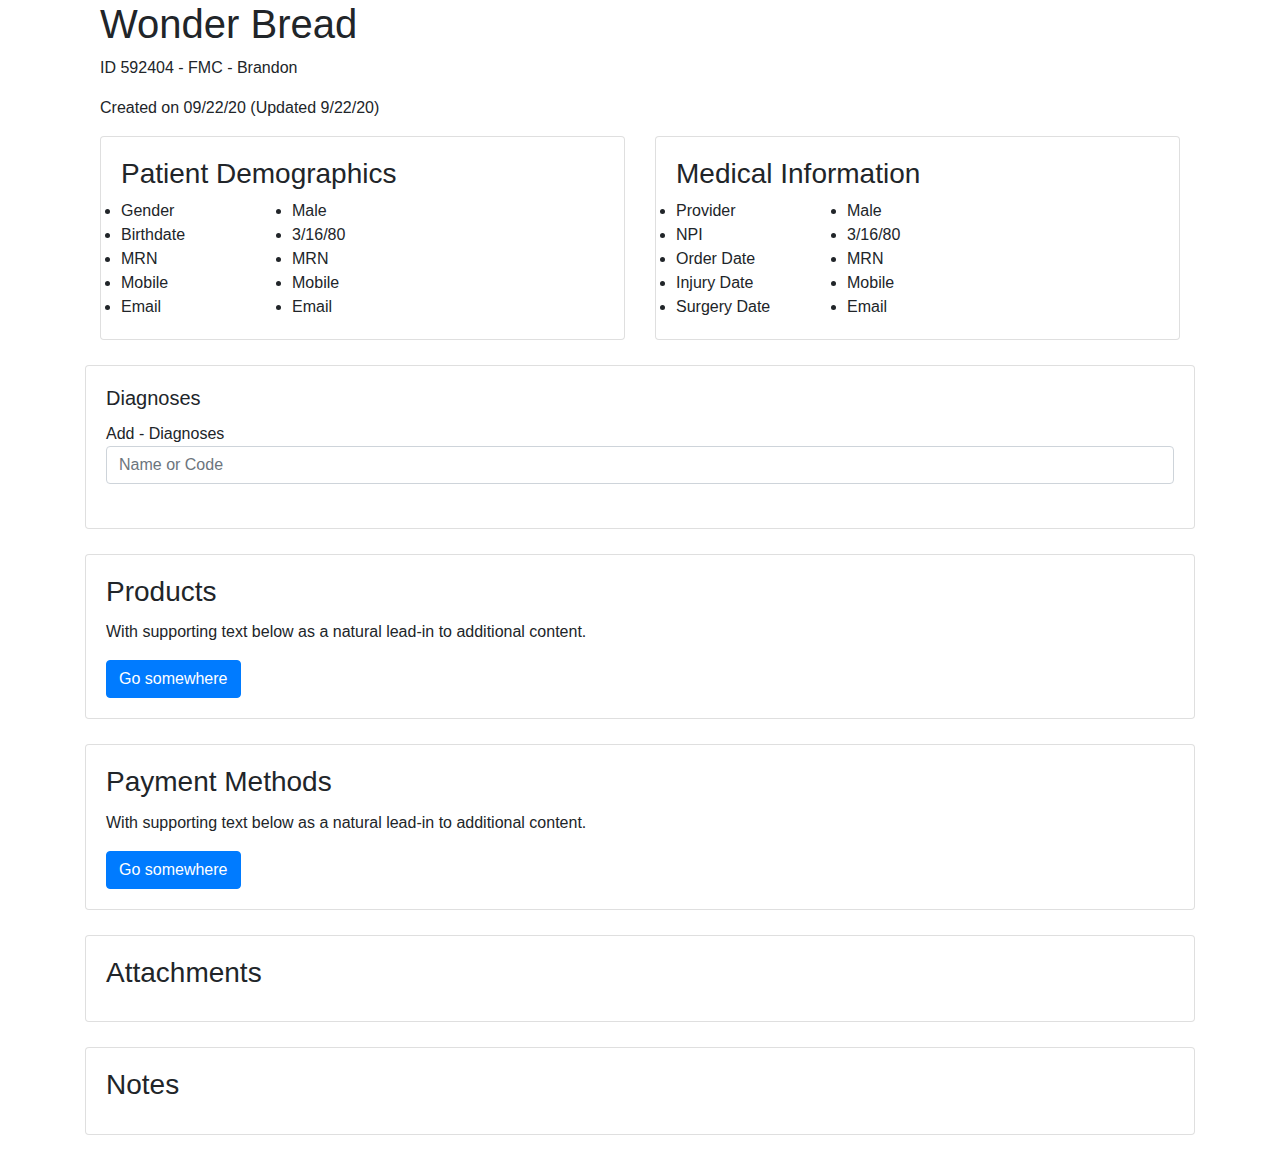
==== index.html @ d7e4fe91 "Created basic PA page with boostrap no styling yet" ====
<!DOCTYPE html>
<html lang="en">

<head>
    <meta charset="UTF-8">
    <meta name="viewport" content="width=device-width, initial-scale=1.0">


    <!-- Bootstrap CSS -->
    <link rel="stylesheet" href="https://stackpath.bootstrapcdn.com/bootstrap/4.3.1/css/bootstrap.min.css"
        integrity="sha384-ggOyR0iXCbMQv3Xipma34MD+dH/1fQ784/j6cY/iJTQUOhcWr7x9JvoRxT2MZw1T" crossorigin="anonymous">

    <title>Patient Agreement for Wonder Bread - MotionMD Admin</title>
    <link rel="stylesheet" media="screen" href="style.css" />
</head>

<body>


    <!--demographics -->

    <div class="container">
        <div class="container">

            <div class="row">
                <div class="col-sm-6">
                    <h1>Wonder Bread</h1>
                    <p>ID 592404 - FMC - Brandon</p>
                    <p>Created on 09/22/20 (Updated 9/22/20)</p>
                </div>

            </div>
        </div>
        <div class="container" style="margin-bottom: 25px">
            <div class="row">

                <div class="col-sm-6">
                    <div class="card">
                        <div class="card-body">
                            <h3>Patient Demographics</h3>
                            <div class="row">
                                <div class="col-sm-4">
                                    <li>Gender</li>
                                    <li>Birthdate</li>
                                    <li>MRN</li>
                                    <li>Mobile</li>
                                    <li>Email</li>
                                </div>
                                <div class="col-sm-8">
                                    <li>Male</li>
                                    <li>3/16/80</li>
                                    <li>MRN</li>
                                    <li>Mobile</li>
                                    <li>Email</li>
                                </div>
                            </div>
                        </div>
                    </div>
                </div>

                <div class="col-sm-6">
                    <div class="card">
                        <div class="card-body">
                            <h3>Medical Information</h3>
                            <div class="row">
                                <div class="col-sm-4">

                                    <li>Provider</li>
                                    <li>NPI</li>
                                    <li>Order Date</li>
                                    <li>Injury Date</li>
                                    <li>Surgery Date</li>
                                </div>
                                <div class="col-sm-8">
                                    <li>Male</li>
                                    <li>3/16/80</li>
                                    <li>MRN</li>
                                    <li>Mobile</li>
                                    <li>Email</li>
                                </div>
                            </div>
                        </div>
                    </div>
                </div>
            </div>
        </div>
    </div>

    <!--Diagnoses-->
    <div class="container" style="margin-bottom: 25px">
        <div class="row">
            <div class="col-sm-12">
                <div class="card">
                    <div class="card-body">
                        <h5 class="card-title">Diagnoses</h5>
                        <!-- Search form -->
                        
                        <div class="active-cyan-4 mb-4">
                            <span class="search label">Add - Diagnoses</span>
                            <input class="form-control" type="text" placeholder="Name or Code" aria-label="Search">
                        </div>
                       
                    </div>
                </div>
            </div>
        </div>
    </div>


    <!--Products-->
    <div class="container" style="margin-bottom: 25px">
        <div class="row">
            <div class="col-sm-12">
                <div class="card">
                    <div class="card-body">
                        <h3 class="card-title">Products</h3>
                        <p class="card-text">With supporting text below as a natural lead-in to additional content.</p>
                        <a href="#" class="btn btn-primary">Go somewhere</a>
                    </div>
                </div>
            </div>
        </div>
    </div>

    <!--Payment Methods-->
    <div class="container" style="margin-bottom: 25px">
        <div class="row">
            <div class="col-sm-12">
                <div class="card">
                    <div class="card-body">
                        <h3 class="card-title">Payment Methods</h3>
                        <p class="card-text">With supporting text below as a natural lead-in to additional content.</p>
                        <a href="#" class="btn btn-primary">Go somewhere</a>
                    </div>
                </div>
            </div>
        </div>
    </div>

    <!--Attachments-->
    <div class="container" style="margin-bottom: 25px">
        <div class="row">
            <div class="col-sm-12">
                <div class="card">
                    <div class="card-body">
                        <h3 class="card-title">Attachments</h3>


                    </div>
                </div>
            </div>
        </div>
    </div>


    <!--Notes-->
    <div class="container" style="margin-bottom: 25px">
        <div class="row">
            <div class="col-sm-12">
                <div class="card">
                    <div class="card-body">
                        <h3 class="card-title">Notes</h3>


                    </div>
                </div>
            </div>
        </div>
    </div>






    <script src="https://code.jquery.com/jquery-3.3.1.slim.min.js"
        integrity="sha384-q8i/X+965DzO0rT7abK41JStQIAqVgRVzpbzo5smXKp4YfRvH+8abtTE1Pi6jizo"
        crossorigin="anonymous"></script>
    <script src="https://cdnjs.cloudflare.com/ajax/libs/popper.js/1.14.7/umd/popper.min.js"
        integrity="sha384-UO2eT0CpHqdSJQ6hJty5KVphtPhzWj9WO1clHTMGa3JDZwrnQq4sF86dIHNDz0W1"
        crossorigin="anonymous"></script>
    <script src="https://stackpath.bootstrapcdn.com/bootstrap/4.3.1/js/bootstrap.min.js"
        integrity="sha384-JjSmVgyd0p3pXB1rRibZUAYoIIy6OrQ6VrjIEaFf/nJGzIxFDsf4x0xIM+B07jRM"
        crossorigin="anonymous"></script>
</body>

</html>
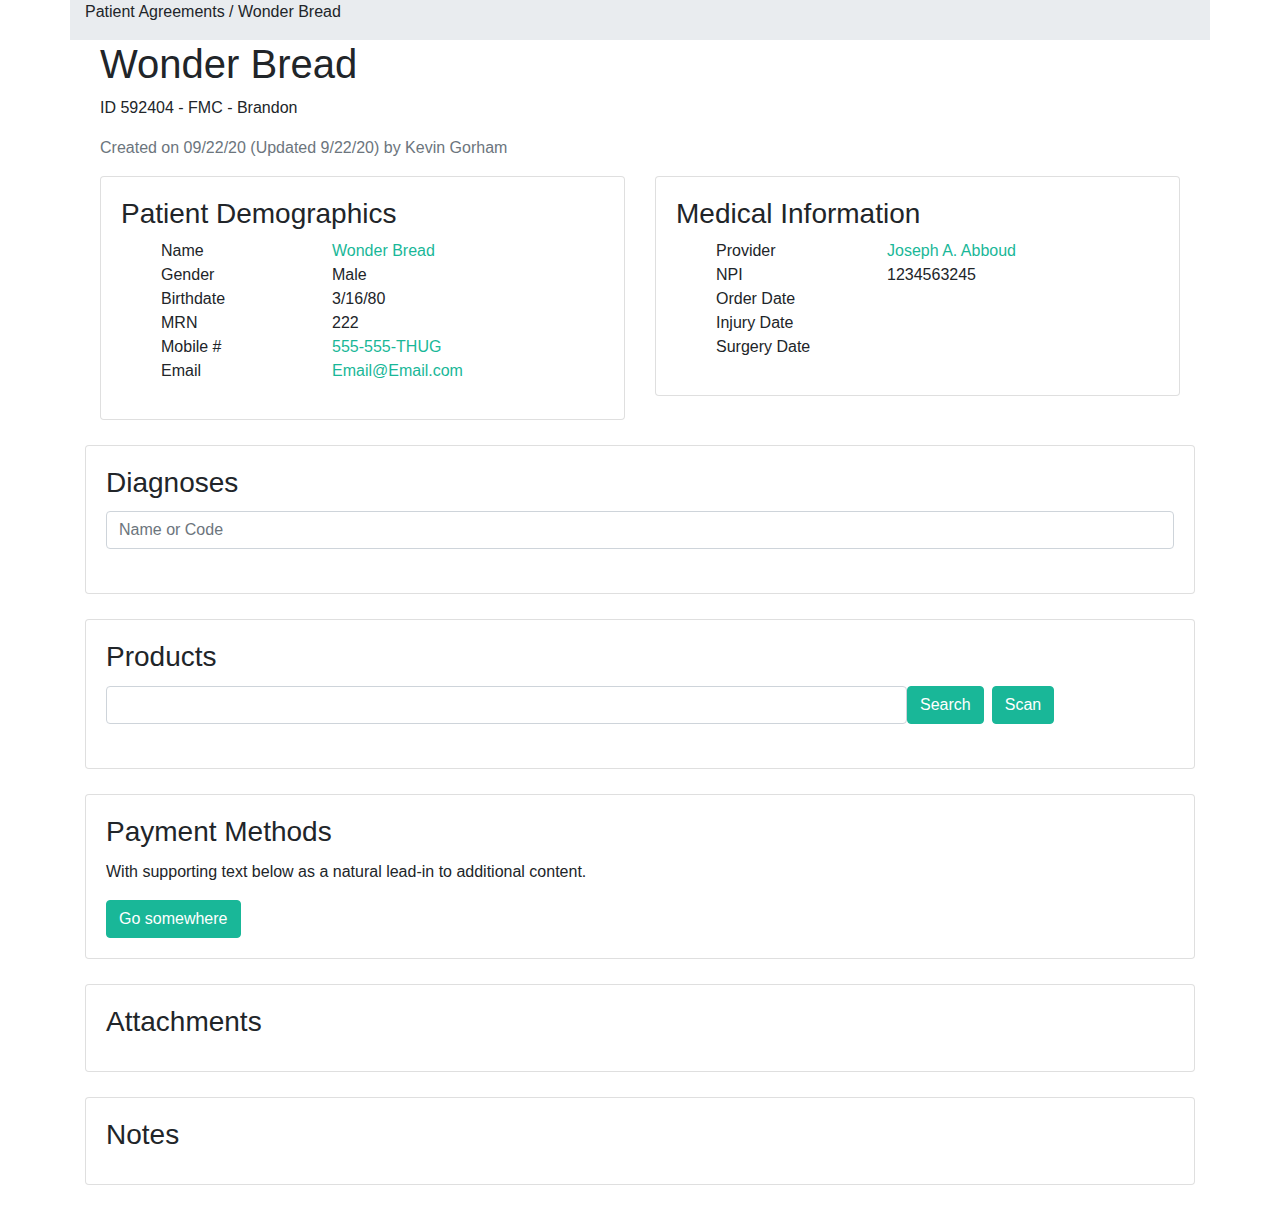
==== commit 844197b7: "Added styling to buttons and text, added search in product section, added top bar above header" ====
--- a/index.html
+++ b/index.html
@@ -16,6 +16,19 @@
 
 <body>
 
+    <div class="container">
+        <div class="row">
+            <div class="col-sm-12" id="top-bar">
+
+
+                <p> Patient Agreements / Wonder Bread</p>
+
+            </div>
+        </div>
+    </div>
+
+
+    </div>
 
     <!--demographics -->
 
@@ -26,7 +39,7 @@
                 <div class="col-sm-6">
                     <h1>Wonder Bread</h1>
                     <p>ID 592404 - FMC - Brandon</p>
-                    <p>Created on 09/22/20 (Updated 9/22/20)</p>
+                    <p class="text-muted">Created on 09/22/20 (Updated 9/22/20) by Kevin Gorham</p>
                 </div>
 
             </div>
@@ -40,18 +53,24 @@
                             <h3>Patient Demographics</h3>
                             <div class="row">
                                 <div class="col-sm-4">
-                                    <li>Gender</li>
-                                    <li>Birthdate</li>
-                                    <li>MRN</li>
-                                    <li>Mobile</li>
-                                    <li>Email</li>
+                                    <ul class="hide">
+                                        <li>Name</li>
+                                        <li>Gender</li>
+                                        <li>Birthdate</li>
+                                        <li>MRN</li>
+                                        <li>Mobile #</li>
+                                        <li>Email</li>
+                                    </ul>
                                 </div>
                                 <div class="col-sm-8">
-                                    <li>Male</li>
-                                    <li>3/16/80</li>
-                                    <li>MRN</li>
-                                    <li>Mobile</li>
-                                    <li>Email</li>
+                                    <ul class="hide">
+                                        <li class="active-text">Wonder Bread</li>
+                                        <li>Male</li>
+                                        <li>3/16/80</li>
+                                        <li>222</li>
+                                        <li class="active-text">555-555-THUG</li>
+                                        <li class="active-text">Email@Email.com</li>
+                                    </ul>
                                 </div>
                             </div>
                         </div>
@@ -64,19 +83,21 @@
                             <h3>Medical Information</h3>
                             <div class="row">
                                 <div class="col-sm-4">
-
-                                    <li>Provider</li>
-                                    <li>NPI</li>
-                                    <li>Order Date</li>
-                                    <li>Injury Date</li>
-                                    <li>Surgery Date</li>
+                                    <ul class="hide">
+                                        <li>Provider</li>
+                                        <li>NPI</li>
+                                        <li>Order Date</li>
+                                        <li>Injury Date</li>
+                                        <li>Surgery Date</li>
+                                    </ul>
+                                    </ul>
                                 </div>
                                 <div class="col-sm-8">
-                                    <li>Male</li>
-                                    <li>3/16/80</li>
-                                    <li>MRN</li>
-                                    <li>Mobile</li>
-                                    <li>Email</li>
+                                    <ul class="hide">
+                                        <li class="active-text">Joseph A. Abboud</li>
+                                        <li>1234563245</li>
+
+                                    </ul>
                                 </div>
                             </div>
                         </div>
@@ -92,96 +113,108 @@
             <div class="col-sm-12">
                 <div class="card">
                     <div class="card-body">
-                        <h5 class="card-title">Diagnoses</h5>
+                        <h3 class="card-title">Diagnoses</h3>
                         <!-- Search form -->
-                        
+
                         <div class="active-cyan-4 mb-4">
-                            <span class="search label">Add - Diagnoses</span>
-                            <input class="form-control" type="text" placeholder="Name or Code" aria-label="Search">
-                        </div>
-                       
-                    </div>
-                </div>
-            </div>
-        </div>
-    </div>
-
-
-    <!--Products-->
-    <div class="container" style="margin-bottom: 25px">
-        <div class="row">
-            <div class="col-sm-12">
-                <div class="card">
-                    <div class="card-body">
-                        <h3 class="card-title">Products</h3>
-                        <p class="card-text">With supporting text below as a natural lead-in to additional content.</p>
-                        <a href="#" class="btn btn-primary">Go somewhere</a>
-                    </div>
-                </div>
-            </div>
-        </div>
-    </div>
-
-    <!--Payment Methods-->
-    <div class="container" style="margin-bottom: 25px">
-        <div class="row">
-            <div class="col-sm-12">
-                <div class="card">
-                    <div class="card-body">
-                        <h3 class="card-title">Payment Methods</h3>
-                        <p class="card-text">With supporting text below as a natural lead-in to additional content.</p>
-                        <a href="#" class="btn btn-primary">Go somewhere</a>
-                    </div>
-                </div>
-            </div>
-        </div>
-    </div>
-
-    <!--Attachments-->
-    <div class="container" style="margin-bottom: 25px">
-        <div class="row">
-            <div class="col-sm-12">
-                <div class="card">
-                    <div class="card-body">
-                        <h3 class="card-title">Attachments</h3>
-
-
-                    </div>
-                </div>
-            </div>
-        </div>
-    </div>
-
-
-    <!--Notes-->
-    <div class="container" style="margin-bottom: 25px">
-        <div class="row">
-            <div class="col-sm-12">
-                <div class="card">
-                    <div class="card-body">
-                        <h3 class="card-title">Notes</h3>
-
-
-                    </div>
-                </div>
-            </div>
-        </div>
-    </div>
-
-
-
-
-
-
-    <script src="https://code.jquery.com/jquery-3.3.1.slim.min.js"
-        integrity="sha384-q8i/X+965DzO0rT7abK41JStQIAqVgRVzpbzo5smXKp4YfRvH+8abtTE1Pi6jizo"
-        crossorigin="anonymous"></script>
-    <script src="https://cdnjs.cloudflare.com/ajax/libs/popper.js/1.14.7/umd/popper.min.js"
-        integrity="sha384-UO2eT0CpHqdSJQ6hJty5KVphtPhzWj9WO1clHTMGa3JDZwrnQq4sF86dIHNDz0W1"
-        crossorigin="anonymous"></script>
-    <script src="https://stackpath.bootstrapcdn.com/bootstrap/4.3.1/js/bootstrap.min.js"
-        integrity="sha384-JjSmVgyd0p3pXB1rRibZUAYoIIy6OrQ6VrjIEaFf/nJGzIxFDsf4x0xIM+B07jRM"
-        crossorigin="anonymous"></script>
+                            <div class="input-group">
+
+
+                                <input class="form-control" type="text" placeholder="Name or Code" aria-label="Search">
+                            </div>
+
+                        </div>
+                    </div>
+                </div>
+            </div>
+        </div>
+    </div>
+
+
+        <!--Products-->
+        <div class="container" style="margin-bottom: 25px">
+            <div class="row">
+                <div class="col-sm-12">
+                    <div class="card">
+                        <div class="card-body">
+                            <h3 class="card-title">Products</h3>
+                            <div class="active-cyan-4 mb-4">
+
+
+
+                                <div class="form-inline">
+                                    <input class="form-control w-75">
+                                    <button class="btn btn-primary mr-2">Search</button>
+                                    <button class="btn btn-primary">Scan</button>
+                                </div>
+                            </div>
+                        </div>
+                    </div>
+                </div>
+            </div>
+        </div>
+
+        <!--Payment Methods-->
+        <div class="container" style="margin-bottom: 25px">
+            <div class="row">
+                <div class="col-sm-12">
+                    <div class="card">
+                        <div class="card-body">
+                            <h3 class="card-title">Payment Methods</h3>
+                            <p class="card-text">With supporting text below as a natural lead-in to additional content.
+                            </p>
+                            <a href="#" class="btn btn-primary">Go somewhere</a>
+                        </div>
+                    </div>
+                </div>
+            </div>
+        </div>
+
+        <!--Attachments-->
+        <div class="container" style="margin-bottom: 25px">
+            <div class="row">
+                <div class="col-sm-12">
+                    <div class="card">
+                        <div class="card-body">
+                            <h3 class="card-title">Attachments</h3>
+
+
+                        </div>
+                    </div>
+                </div>
+            </div>
+        </div>
+
+
+        <!--Notes-->
+        <div class="container" style="margin-bottom: 25px">
+            <div class="row">
+                <div class="col-sm-12">
+                    <div class="card">
+                        <div class="card-body">
+                            <h3 class="card-title">Notes</h3>
+
+
+                        </div>
+                    </div>
+                </div>
+            </div>
+        </div>
+
+
+
+
+
+
+        <script src="https://code.jquery.com/jquery-3.3.1.slim.min.js"
+            integrity="sha384-q8i/X+965DzO0rT7abK41JStQIAqVgRVzpbzo5smXKp4YfRvH+8abtTE1Pi6jizo"
+            crossorigin="anonymous"></script>
+        <script src="https://cdnjs.cloudflare.com/ajax/libs/popper.js/1.14.7/umd/popper.min.js"
+            integrity="sha384-UO2eT0CpHqdSJQ6hJty5KVphtPhzWj9WO1clHTMGa3JDZwrnQq4sF86dIHNDz0W1"
+            crossorigin="anonymous"></script>
+        <script src="https://stackpath.bootstrapcdn.com/bootstrap/4.3.1/js/bootstrap.min.js"
+            integrity="sha384-JjSmVgyd0p3pXB1rRibZUAYoIIy6OrQ6VrjIEaFf/nJGzIxFDsf4x0xIM+B07jRM"
+            crossorigin="anonymous"></script>
 </body>
 
 </html>--- a/style.css
+++ b/style.css
@@ -0,0 +1,24 @@
+.hide {
+
+    list-style-type:none;
+
+}
+
+
+#top-bar {
+background-color:#e9ecef;
+
+}
+
+.btn-primary {
+background-color: #19B798;
+border-color: #19B798
+
+}
+
+.active-text {
+color: #19B798;
+font-weight: 500;
+
+
+}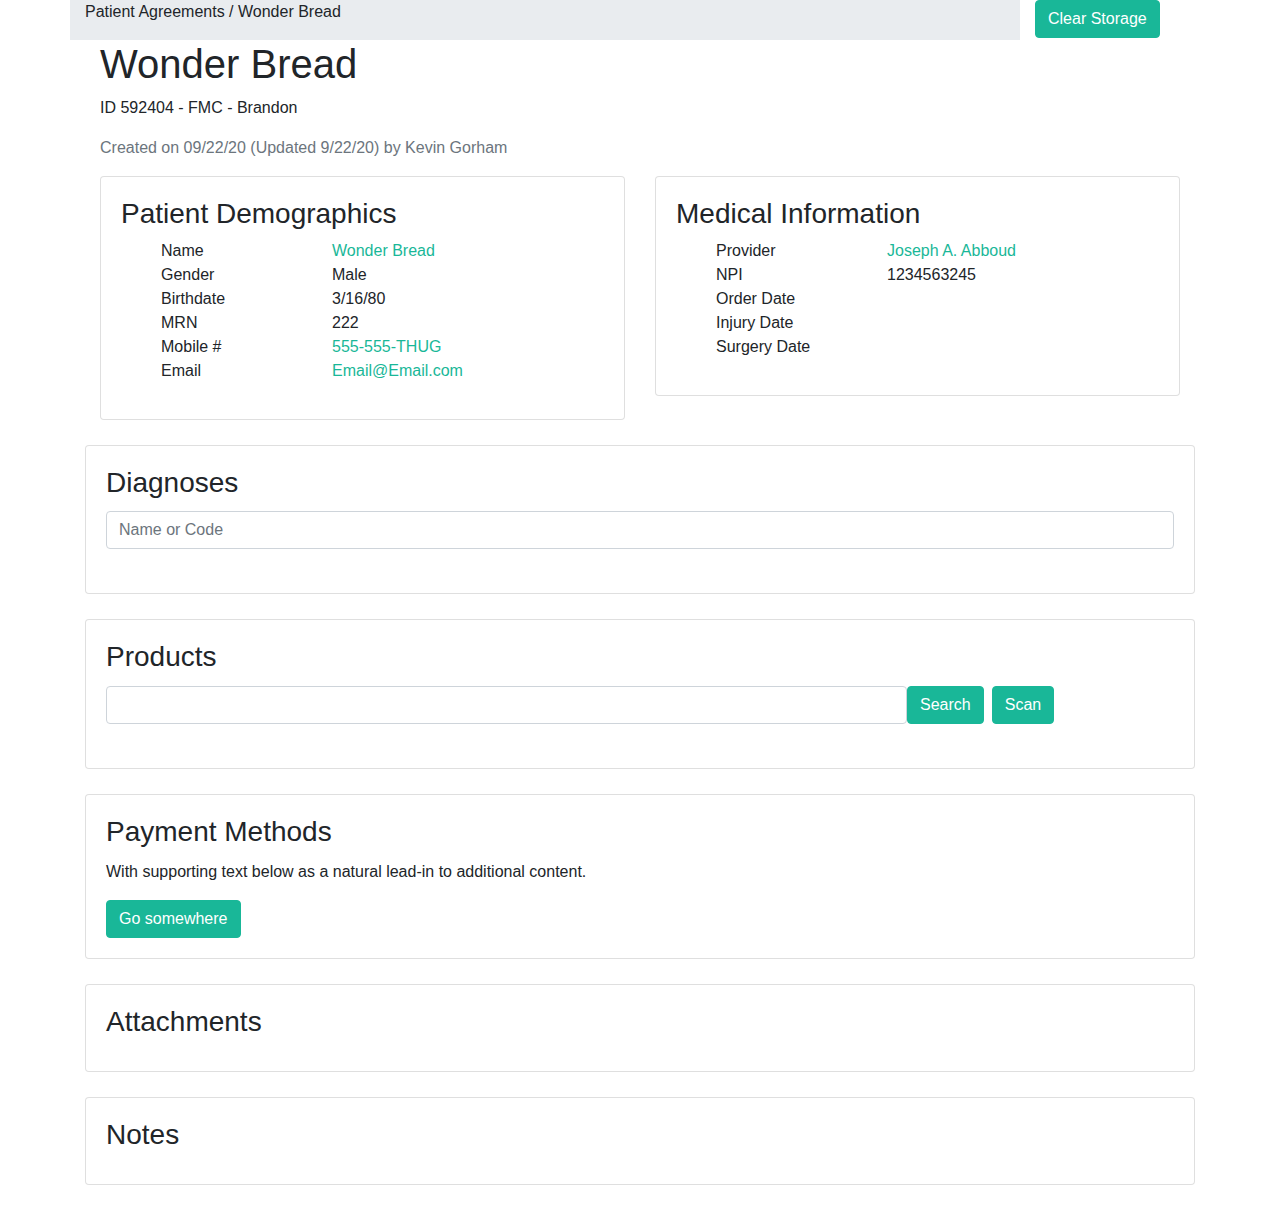
==== commit 927bac7c: "working POC for scanner" ====
--- a/index.html
+++ b/index.html
@@ -5,25 +5,25 @@
     <meta charset="UTF-8">
     <meta name="viewport" content="width=device-width, initial-scale=1.0">
 
-
     <!-- Bootstrap CSS -->
     <link rel="stylesheet" href="https://stackpath.bootstrapcdn.com/bootstrap/4.3.1/css/bootstrap.min.css"
         integrity="sha384-ggOyR0iXCbMQv3Xipma34MD+dH/1fQ784/j6cY/iJTQUOhcWr7x9JvoRxT2MZw1T" crossorigin="anonymous">
 
     <title>Patient Agreement for Wonder Bread - MotionMD Admin</title>
     <link rel="stylesheet" media="screen" href="style.css" />
+    <link rel="stylesheet" href="./assets/css/modal_style.css">
 </head>
 
 <body>
 
     <div class="container">
         <div class="row">
-            <div class="col-sm-12" id="top-bar">
-
-
+            <div class="col-sm-10" id="top-bar">
                 <p> Patient Agreements / Wonder Bread</p>
-
-            </div>
+            </div>
+            <div class="col-sm-2">
+                <button id="clear-local-storage" class="btn btn-primary">Clear Storage</button>
+            </div>   
         </div>
     </div>
 
@@ -131,90 +131,87 @@
     </div>
 
 
-        <!--Products-->
-        <div class="container" style="margin-bottom: 25px">
-            <div class="row">
-                <div class="col-sm-12">
-                    <div class="card">
-                        <div class="card-body">
-                            <h3 class="card-title">Products</h3>
-                            <div class="active-cyan-4 mb-4">
-
-
-
-                                <div class="form-inline">
-                                    <input class="form-control w-75">
-                                    <button class="btn btn-primary mr-2">Search</button>
-                                    <button class="btn btn-primary">Scan</button>
-                                </div>
-                            </div>
-                        </div>
-                    </div>
-                </div>
-            </div>
-        </div>
-
-        <!--Payment Methods-->
-        <div class="container" style="margin-bottom: 25px">
-            <div class="row">
-                <div class="col-sm-12">
-                    <div class="card">
-                        <div class="card-body">
-                            <h3 class="card-title">Payment Methods</h3>
-                            <p class="card-text">With supporting text below as a natural lead-in to additional content.
-                            </p>
-                            <a href="#" class="btn btn-primary">Go somewhere</a>
-                        </div>
-                    </div>
-                </div>
-            </div>
-        </div>
-
-        <!--Attachments-->
-        <div class="container" style="margin-bottom: 25px">
-            <div class="row">
-                <div class="col-sm-12">
-                    <div class="card">
-                        <div class="card-body">
-                            <h3 class="card-title">Attachments</h3>
-
-
-                        </div>
-                    </div>
-                </div>
-            </div>
-        </div>
-
-
-        <!--Notes-->
-        <div class="container" style="margin-bottom: 25px">
-            <div class="row">
-                <div class="col-sm-12">
-                    <div class="card">
-                        <div class="card-body">
-                            <h3 class="card-title">Notes</h3>
-
-
-                        </div>
-                    </div>
-                </div>
-            </div>
-        </div>
-
-
-
-
-
-
-        <script src="https://code.jquery.com/jquery-3.3.1.slim.min.js"
-            integrity="sha384-q8i/X+965DzO0rT7abK41JStQIAqVgRVzpbzo5smXKp4YfRvH+8abtTE1Pi6jizo"
-            crossorigin="anonymous"></script>
-        <script src="https://cdnjs.cloudflare.com/ajax/libs/popper.js/1.14.7/umd/popper.min.js"
-            integrity="sha384-UO2eT0CpHqdSJQ6hJty5KVphtPhzWj9WO1clHTMGa3JDZwrnQq4sF86dIHNDz0W1"
-            crossorigin="anonymous"></script>
-        <script src="https://stackpath.bootstrapcdn.com/bootstrap/4.3.1/js/bootstrap.min.js"
-            integrity="sha384-JjSmVgyd0p3pXB1rRibZUAYoIIy6OrQ6VrjIEaFf/nJGzIxFDsf4x0xIM+B07jRM"
-            crossorigin="anonymous"></script>
+    <!--Products-->
+    <div class="container" style="margin-bottom: 25px">
+        <div class="row">
+            <div class="col-sm-12">
+                <div class="card">
+                    <div class="card-body">
+                        <h3 class="card-title">Products</h3>
+                        <div class="active-cyan-4 mb-4">
+                            <div class="form-inline">
+                                <input class="form-control w-75" id="product-input">
+                                <button class="btn btn-primary mr-2" id="product-search">Search</button>
+                                <a type="button" class="btn btn-primary" id="open-scanner" href="./scanner.html">
+                                    Scan
+                                </a>
+                            </div>
+                        </div>
+                    </div>
+                </div>
+            </div>
+        </div>
+    </div>
+
+    <!--Payment Methods-->
+    <div class="container" style="margin-bottom: 25px">
+        <div class="row">
+            <div class="col-sm-12">
+                <div class="card">
+                    <div class="card-body">
+                        <h3 class="card-title">Payment Methods</h3>
+                        <p class="card-text">With supporting text below as a natural lead-in to additional content.
+                        </p>
+                        <a href="#" class="btn btn-primary">Go somewhere</a>
+                    </div>
+                </div>
+            </div>
+        </div>
+    </div>
+
+    <!--Attachments-->
+    <div class="container" style="margin-bottom: 25px">
+        <div class="row">
+            <div class="col-sm-12">
+                <div class="card">
+                    <div class="card-body">
+                        <h3 class="card-title">Attachments</h3>
+
+
+                    </div>
+                </div>
+            </div>
+        </div>
+    </div>
+
+
+    <!--Notes-->
+    <div class="container" style="margin-bottom: 25px">
+        <div class="row">
+            <div class="col-sm-12">
+                <div class="card">
+                    <div class="card-body">
+                        <h3 class="card-title">Notes</h3>
+
+
+                    </div>
+                </div>
+            </div>
+        </div>
+    </div>
+
+ 
+    <script src="https://code.jquery.com/jquery-3.3.1.slim.min.js"
+        integrity="sha384-q8i/X+965DzO0rT7abK41JStQIAqVgRVzpbzo5smXKp4YfRvH+8abtTE1Pi6jizo"
+        crossorigin="anonymous"></script>
+    <script src="https://cdnjs.cloudflare.com/ajax/libs/popper.js/1.14.7/umd/popper.min.js"
+        integrity="sha384-UO2eT0CpHqdSJQ6hJty5KVphtPhzWj9WO1clHTMGa3JDZwrnQq4sF86dIHNDz0W1"
+        crossorigin="anonymous"></script>
+    <script src="https://stackpath.bootstrapcdn.com/bootstrap/4.3.1/js/bootstrap.min.js"
+        integrity="sha384-JjSmVgyd0p3pXB1rRibZUAYoIIy6OrQ6VrjIEaFf/nJGzIxFDsf4x0xIM+B07jRM"
+        crossorigin="anonymous"></script>
+    <script src="assets/js/app.js"></script>
+
 </body>
 
 </html>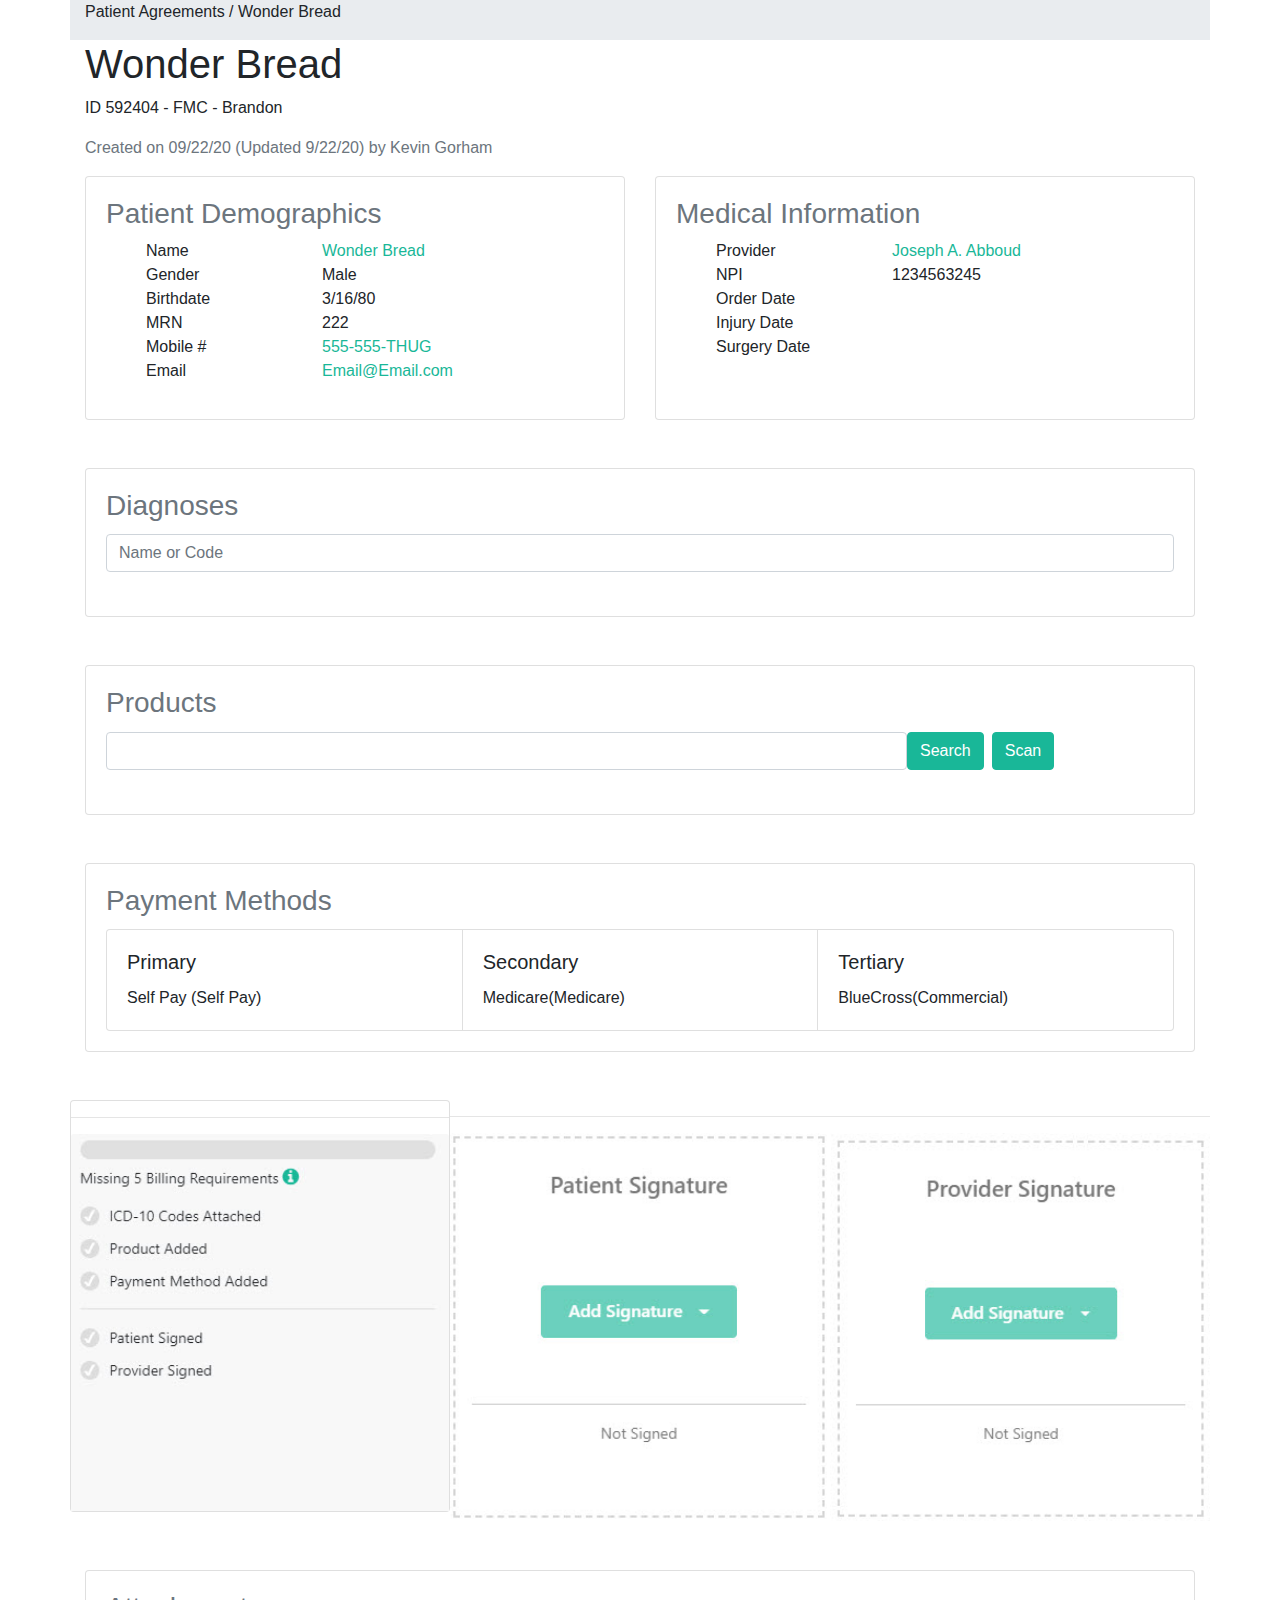
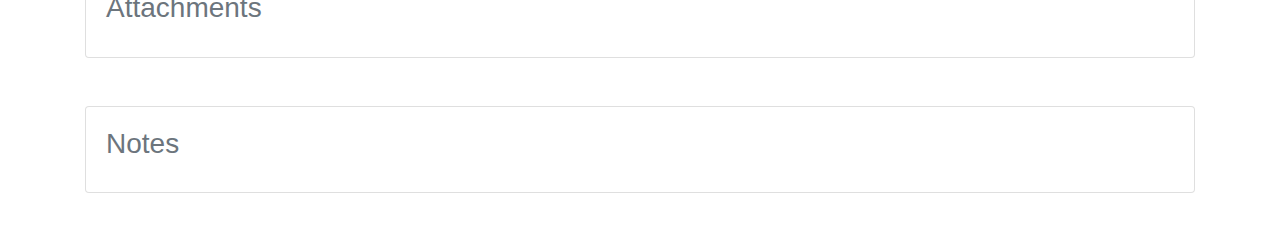
==== commit 8f9227a6: "Removed containers, added pics" ====
--- a/index.html
+++ b/index.html
@@ -5,115 +5,107 @@
     <meta charset="UTF-8">
     <meta name="viewport" content="width=device-width, initial-scale=1.0">
 
+
     <!-- Bootstrap CSS -->
     <link rel="stylesheet" href="https://stackpath.bootstrapcdn.com/bootstrap/4.3.1/css/bootstrap.min.css"
         integrity="sha384-ggOyR0iXCbMQv3Xipma34MD+dH/1fQ784/j6cY/iJTQUOhcWr7x9JvoRxT2MZw1T" crossorigin="anonymous">
 
     <title>Patient Agreement for Wonder Bread - MotionMD Admin</title>
     <link rel="stylesheet" media="screen" href="style.css" />
-    <link rel="stylesheet" href="./assets/css/modal_style.css">
 </head>
 
 <body>
 
     <div class="container">
         <div class="row">
-            <div class="col-sm-10" id="top-bar">
+            <div class="col-sm-12" id="top-bar">
                 <p> Patient Agreements / Wonder Bread</p>
             </div>
-            <div class="col-sm-2">
-                <button id="clear-local-storage" class="btn btn-primary">Clear Storage</button>
-            </div>   
-        </div>
-    </div>
-
-
-    </div>
-
-    <!--demographics -->
-
-    <div class="container">
-        <div class="container">
-
-            <div class="row">
-                <div class="col-sm-6">
-                    <h1>Wonder Bread</h1>
-                    <p>ID 592404 - FMC - Brandon</p>
-                    <p class="text-muted">Created on 09/22/20 (Updated 9/22/20) by Kevin Gorham</p>
-                </div>
-
-            </div>
-        </div>
-        <div class="container" style="margin-bottom: 25px">
-            <div class="row">
-
-                <div class="col-sm-6">
-                    <div class="card">
-                        <div class="card-body">
-                            <h3>Patient Demographics</h3>
-                            <div class="row">
-                                <div class="col-sm-4">
-                                    <ul class="hide">
-                                        <li>Name</li>
-                                        <li>Gender</li>
-                                        <li>Birthdate</li>
-                                        <li>MRN</li>
-                                        <li>Mobile #</li>
-                                        <li>Email</li>
-                                    </ul>
-                                </div>
-                                <div class="col-sm-8">
-                                    <ul class="hide">
-                                        <li class="active-text">Wonder Bread</li>
-                                        <li>Male</li>
-                                        <li>3/16/80</li>
-                                        <li>222</li>
-                                        <li class="active-text">555-555-THUG</li>
-                                        <li class="active-text">Email@Email.com</li>
-                                    </ul>
-                                </div>
-                            </div>
-                        </div>
-                    </div>
-                </div>
-
-                <div class="col-sm-6">
-                    <div class="card">
-                        <div class="card-body">
-                            <h3>Medical Information</h3>
-                            <div class="row">
-                                <div class="col-sm-4">
-                                    <ul class="hide">
-                                        <li>Provider</li>
-                                        <li>NPI</li>
-                                        <li>Order Date</li>
-                                        <li>Injury Date</li>
-                                        <li>Surgery Date</li>
-                                    </ul>
-                                    </ul>
-                                </div>
-                                <div class="col-sm-8">
-                                    <ul class="hide">
-                                        <li class="active-text">Joseph A. Abboud</li>
-                                        <li>1234563245</li>
-
-                                    </ul>
-                                </div>
-                            </div>
-                        </div>
-                    </div>
-                </div>
-            </div>
-        </div>
-    </div>
-
-    <!--Diagnoses-->
-    <div class="container" style="margin-bottom: 25px">
+        </div>
+
+
+
         <div class="row">
+            <div class="col-sm-6">
+                <h1>Wonder Bread</h1>
+                <p>ID 592404 - FMC - Brandon</p>
+                <p class="text-muted">Created on 09/22/20 (Updated 9/22/20) by Kevin Gorham</p>
+            </div>
+
+        </div>
+
+        <!--demographics -->
+
+        <div class="row mb-5">
+
+            <div class="col-sm-6">
+                <div class="card">
+                    <div class="card-body">
+                        <h3 class="text-muted">Patient Demographics</h3>
+                        <div class="row">
+                            <div class="col-sm-4">
+                                <ul class="hide">
+                                    <li>Name</li>
+                                    <li>Gender</li>
+                                    <li>Birthdate</li>
+                                    <li>MRN</li>
+                                    <li>Mobile #</li>
+                                    <li>Email</li>
+                                </ul>
+                            </div>
+                            <div class="col-sm-8">
+                                <ul class="hide">
+                                    <li class="active-text">Wonder Bread</li>
+                                    <li>Male</li>
+                                    <li>3/16/80</li>
+                                    <li>222</li>
+                                    <li class="active-text">555-555-THUG</li>
+                                    <li class="active-text">Email@Email.com</li>
+                                </ul>
+                            </div>
+                        </div>
+                    </div>
+                </div>
+            </div>
+
+            <div class="col-sm-6">
+                <div class="card">
+                    <div class="card-body">
+                        <h3 class="text-muted">Medical Information</h3>
+                        <div class="row">
+                            <div class="col-sm-4">
+                                <ul class="hide">
+                                    <li>Provider</li>
+                                    <li>NPI</li>
+                                    <li>Order Date</li>
+                                    <li>Injury Date</li>
+                                    <li>Surgery Date</li>
+                                </ul>
+                                </ul>
+                            </div>
+                            <div class="col-sm-8">
+                                <ul class="hide">
+                                    <li class="active-text">Joseph A. Abboud</li>
+                                    <li>1234563245</li>
+
+                                </ul>
+                            </div>
+                        </div>
+                    </div>
+                </div>
+            </div>
+        </div>
+
+
+        <!--Diagnoses-->
+
+        <div class="row mb-5">
             <div class="col-sm-12">
                 <div class="card">
                     <div class="card-body">
-                        <h3 class="card-title">Diagnoses</h3>
+                        <div class="text-muted">
+                            <h3 class="card-title">Diagnoses</h3>
+                        </div>
                         <!-- Search form -->
 
                         <div class="active-cyan-4 mb-4">
@@ -128,79 +120,157 @@
                 </div>
             </div>
         </div>
+
+        <!--Products-->
+
+        <div class="row mb-5">
+            <div class="col-sm-12">
+                <div class="card">
+                    <div class="card-body">
+                        <div class="text-muted">
+                            <h3 class="card-title">Products</h3>
+                        </div>
+                        <div class="active-cyan-4 mb-4">
+
+
+
+                            <div class="form-inline">
+                                <input class="form-control w-75">
+                                <button class="btn btn-primary mr-2">Search</button>
+                                <button class="btn btn-primary">Scan</button>
+                            </div>
+                        </div>
+                    </div>
+                </div>
+            </div>
+        </div>
+
+
+        <!--Payment Methods-->
+
+        <div class="row mb-5">
+            <div class="col-sm-12">
+                <div class="card">
+                    <div class="card-body">
+
+
+
+
+
+                        <div class="text-muted">
+                            <h3 class="card-title" class="text-muted">Payment Methods</h3>
+                        </div>
+                        <div class="card-group">
+                            <div class="card">
+
+                                <div class="card-body">
+                                    <h5 class="card-title">Primary</h5>
+                                    <p class="card-text">Self Pay (Self Pay)</p>
+                                </div>
+
+                            </div>
+                            <div class="card">
+
+                                <div class="card-body">
+                                    <h5 class="card-title">Secondary</h5>
+                                    <p class="card-text">Medicare(Medicare)</p>
+                                </div>
+
+                            </div>
+                            <div class="card">
+
+                                <div class="card-body">
+                                    <h5 class="card-title">Tertiary</h5>
+                                    <p class="card-text">BlueCross(Commercial)</p>
+                                </div>
+
+                            </div>
+                        </div>
+                    </div>
+                </div>
+            </div>
+        </div>
+
+        <!--Billing Requirements-->
+
+
+        <div class="row mb-5">
+            <div class="col-lg-4 padding-0">
+                <div class="card-group">
+                    <div class="card">
+                        <hr/>
+                        <img class="card-img-top" src="billing.jpg" alt="Card image cap">
+
+
+                    </div>
+                </div>
+            </div>
+            <div class="col-lg-4 padding-0">
+                <div class="card border-0">
+                    <hr/>
+                    <img class="card-img-top" src="patient.jpg" alt="Card image cap">
+
+
+                </div>
+            </div>
+            <div class="col-lg-4 padding-0">
+                <div class="card border-0">
+                    <hr/>
+                    <img class="card-img-top" src="provider.jpg" alt="Card image cap">
+
+                </div>
+            </div>
+        </div>
+    
+
+
+
+
+
+
+
+
+
+    <!--Attachments-->
+
+    <div class="row mb-5">
+        <div class="col-sm-12">
+            <div class="card">
+                <div class="card-body">
+                    <div class="text-muted">
+                        <h3 class="card-title" class="text-muted">Attachments</h3>
+                    </div>
+
+
+                </div>
+            </div>
+        </div>
     </div>
 
 
-    <!--Products-->
-    <div class="container" style="margin-bottom: 25px">
-        <div class="row">
-            <div class="col-sm-12">
-                <div class="card">
-                    <div class="card-body">
-                        <h3 class="card-title">Products</h3>
-                        <div class="active-cyan-4 mb-4">
-                            <div class="form-inline">
-                                <input class="form-control w-75" id="product-input">
-                                <button class="btn btn-primary mr-2" id="product-search">Search</button>
-                                <a type="button" class="btn btn-primary" id="open-scanner" href="./scanner.html">
-                                    Scan
-                                </a>
-                            </div>
-                        </div>
-                    </div>
+
+    <!--Notes-->
+
+    <div class="row mb-5">
+        <div class="col-sm-12">
+            <div class="card">
+                <div class="card-body">
+                    <div class="text-muted">
+                        <h3 class="card-title" class="text-muted">Notes</h3>
+                    </div>
+
+
                 </div>
             </div>
         </div>
     </div>
 
-    <!--Payment Methods-->
-    <div class="container" style="margin-bottom: 25px">
-        <div class="row">
-            <div class="col-sm-12">
-                <div class="card">
-                    <div class="card-body">
-                        <h3 class="card-title">Payment Methods</h3>
-                        <p class="card-text">With supporting text below as a natural lead-in to additional content.
-                        </p>
-                        <a href="#" class="btn btn-primary">Go somewhere</a>
-                    </div>
-                </div>
-            </div>
-        </div>
+
+
     </div>
 
-    <!--Attachments-->
-    <div class="container" style="margin-bottom: 25px">
-        <div class="row">
-            <div class="col-sm-12">
-                <div class="card">
-                    <div class="card-body">
-                        <h3 class="card-title">Attachments</h3>
-
-
-                    </div>
-                </div>
-            </div>
-        </div>
-    </div>
-
-
-    <!--Notes-->
-    <div class="container" style="margin-bottom: 25px">
-        <div class="row">
-            <div class="col-sm-12">
-                <div class="card">
-                    <div class="card-body">
-                        <h3 class="card-title">Notes</h3>
-
-
-                    </div>
-                </div>
-            </div>
-        </div>
-    </div>
-
- 
+
+
     <script src="https://code.jquery.com/jquery-3.3.1.slim.min.js"
         integrity="sha384-q8i/X+965DzO0rT7abK41JStQIAqVgRVzpbzo5smXKp4YfRvH+8abtTE1Pi6jizo"
         crossorigin="anonymous"></script>
@@ -210,8 +280,6 @@
     <script src="https://stackpath.bootstrapcdn.com/bootstrap/4.3.1/js/bootstrap.min.js"
         integrity="sha384-JjSmVgyd0p3pXB1rRibZUAYoIIy6OrQ6VrjIEaFf/nJGzIxFDsf4x0xIM+B07jRM"
         crossorigin="anonymous"></script>
-    <script src="assets/js/app.js"></script>
-
 </body>
 
 </html>--- a/style.css
+++ b/style.css
@@ -21,4 +21,20 @@
 font-weight: 500;
 
 
-}+}
+
+.card-img-top {
+
+    width: 100%;
+}
+
+.card {
+
+    height: 100%;
+}
+
+.padding-0 {
+padding-right: 0;
+padding-left: 0;
+
+}
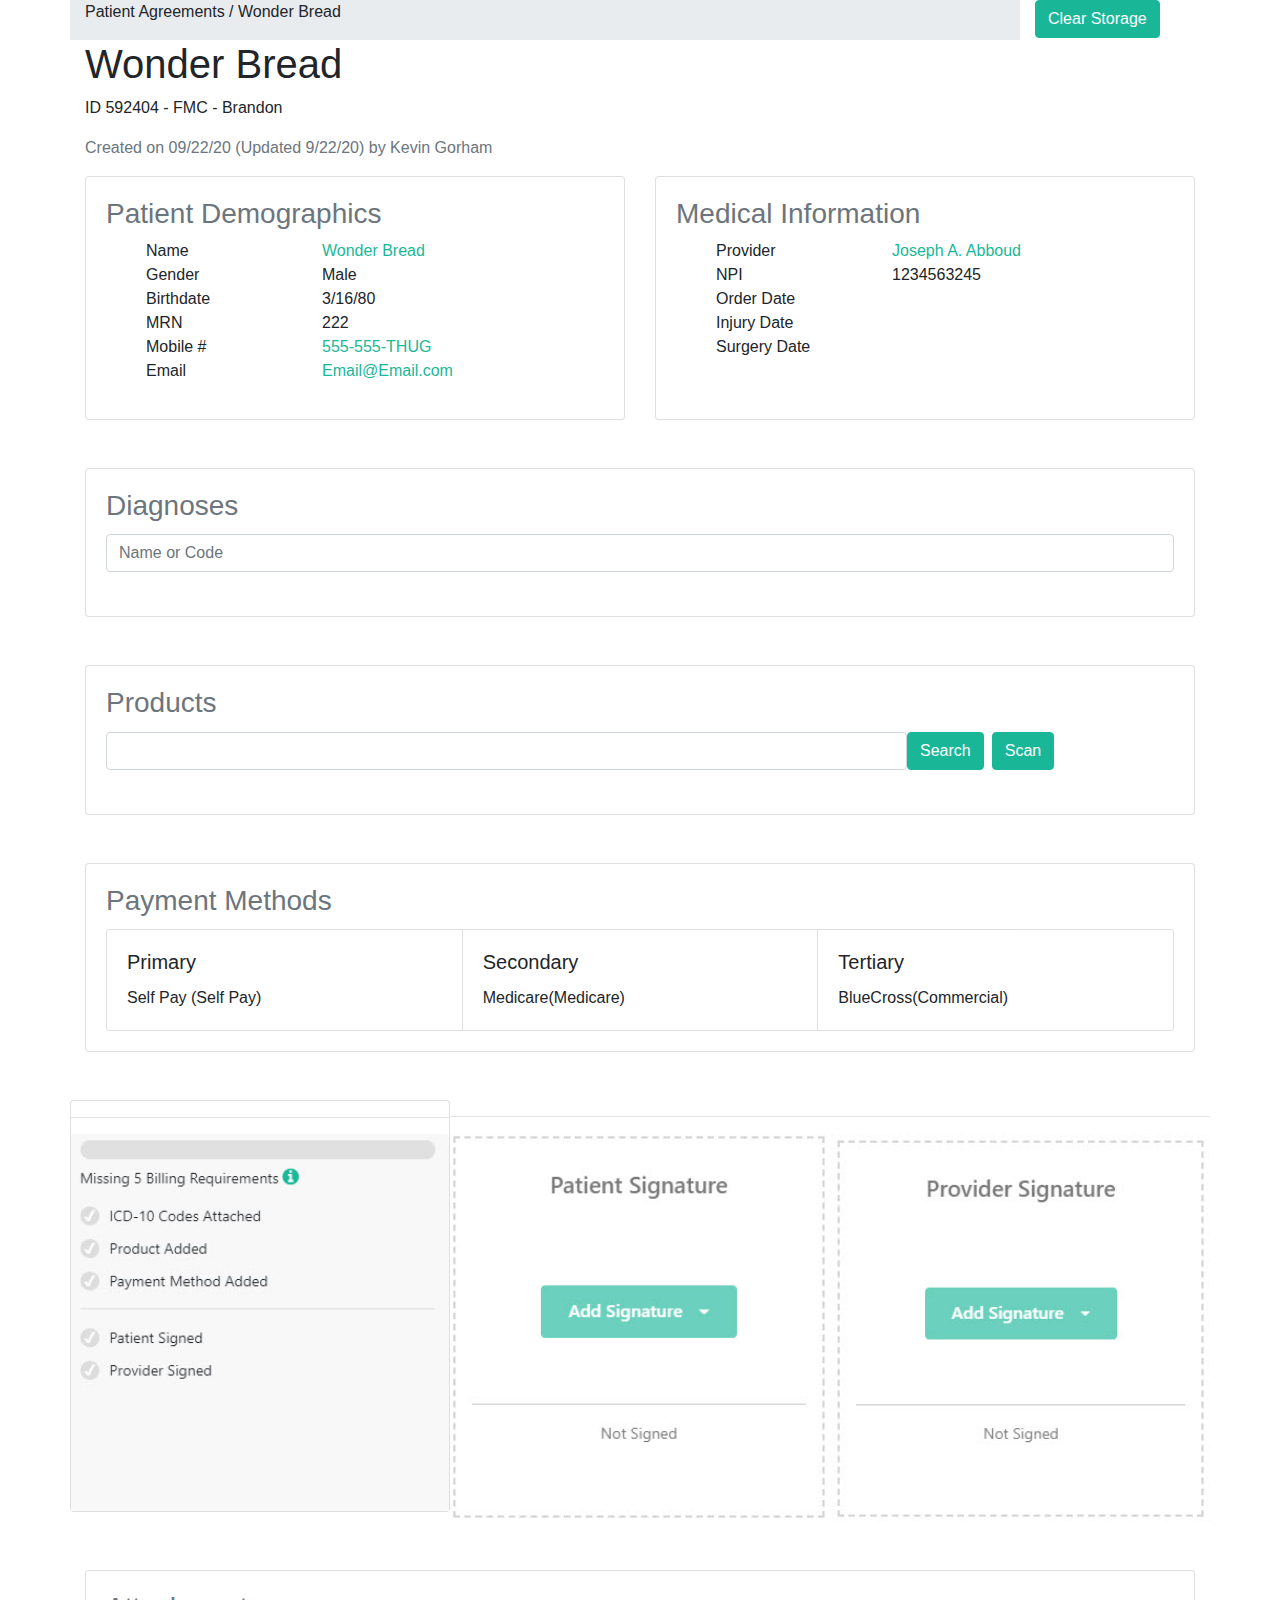
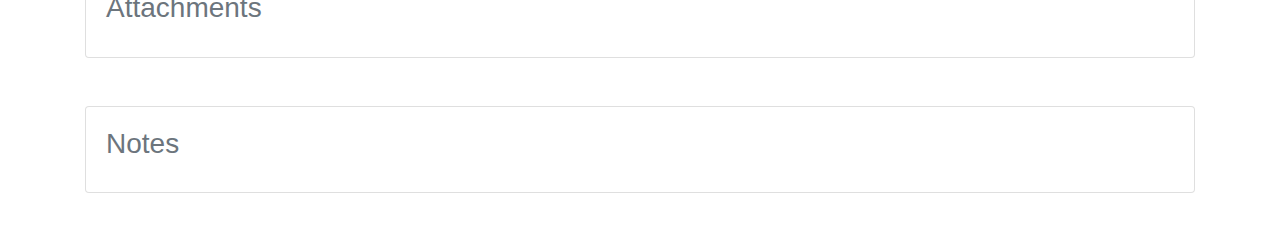
==== commit 41ba6089: "Resolved merge conflicts" ====
--- a/index.html
+++ b/index.html
@@ -5,21 +5,24 @@
     <meta charset="UTF-8">
     <meta name="viewport" content="width=device-width, initial-scale=1.0">
 
-
     <!-- Bootstrap CSS -->
     <link rel="stylesheet" href="https://stackpath.bootstrapcdn.com/bootstrap/4.3.1/css/bootstrap.min.css"
         integrity="sha384-ggOyR0iXCbMQv3Xipma34MD+dH/1fQ784/j6cY/iJTQUOhcWr7x9JvoRxT2MZw1T" crossorigin="anonymous">
 
     <title>Patient Agreement for Wonder Bread - MotionMD Admin</title>
     <link rel="stylesheet" media="screen" href="style.css" />
+    <link rel="stylesheet" href="./assets/css/modal_style.css">
 </head>
 
 <body>
 
     <div class="container">
         <div class="row">
-            <div class="col-sm-12" id="top-bar">
+            <div class="col-sm-10" id="top-bar">
                 <p> Patient Agreements / Wonder Bread</p>
+            </div>
+            <div class="col-sm-2">
+                <button id="clear-local-storage" class="btn btn-primary">Clear Storage</button>
             </div>
         </div>
 
@@ -131,18 +134,18 @@
                             <h3 class="card-title">Products</h3>
                         </div>
                         <div class="active-cyan-4 mb-4">
-
-
-
                             <div class="form-inline">
-                                <input class="form-control w-75">
-                                <button class="btn btn-primary mr-2">Search</button>
-                                <button class="btn btn-primary">Scan</button>
-                            </div>
-                        </div>
-                    </div>
-                </div>
-            </div>
+                                <input class="form-control w-75" id="product-input">
+                                <button class="btn btn-primary mr-2" id="product-search">Search</button>
+                                <a type="button" class="btn btn-primary" id="open-scanner" href="./scanner.html">
+                                    Scan
+                                </a>
+                            </div>
+                        </div>
+                    </div>
+                </div>
+            </div>
+
         </div>
 
 
@@ -152,44 +155,34 @@
             <div class="col-sm-12">
                 <div class="card">
                     <div class="card-body">
-
-
-
-
-
                         <div class="text-muted">
                             <h3 class="card-title" class="text-muted">Payment Methods</h3>
                         </div>
                         <div class="card-group">
                             <div class="card">
-
                                 <div class="card-body">
                                     <h5 class="card-title">Primary</h5>
                                     <p class="card-text">Self Pay (Self Pay)</p>
                                 </div>
-
                             </div>
                             <div class="card">
-
                                 <div class="card-body">
                                     <h5 class="card-title">Secondary</h5>
                                     <p class="card-text">Medicare(Medicare)</p>
                                 </div>
-
                             </div>
                             <div class="card">
-
                                 <div class="card-body">
                                     <h5 class="card-title">Tertiary</h5>
                                     <p class="card-text">BlueCross(Commercial)</p>
                                 </div>
-
-                            </div>
-                        </div>
-                    </div>
-                </div>
-            </div>
-        </div>
+                            </div>
+                        </div>
+                    </div>
+                </div>
+            </div>
+        </div>
+
 
         <!--Billing Requirements-->
 
@@ -198,78 +191,59 @@
             <div class="col-lg-4 padding-0">
                 <div class="card-group">
                     <div class="card">
-                        <hr/>
+                        <hr />
                         <img class="card-img-top" src="billing.jpg" alt="Card image cap">
-
-
                     </div>
                 </div>
             </div>
             <div class="col-lg-4 padding-0">
                 <div class="card border-0">
-                    <hr/>
+                    <hr />
                     <img class="card-img-top" src="patient.jpg" alt="Card image cap">
-
-
                 </div>
             </div>
             <div class="col-lg-4 padding-0">
                 <div class="card border-0">
-                    <hr/>
+                    <hr />
                     <img class="card-img-top" src="provider.jpg" alt="Card image cap">
-
-                </div>
-            </div>
-        </div>
-    
-
-
-
-
-
-
-
-
-
-    <!--Attachments-->
-
-    <div class="row mb-5">
-        <div class="col-sm-12">
-            <div class="card">
-                <div class="card-body">
-                    <div class="text-muted">
-                        <h3 class="card-title" class="text-muted">Attachments</h3>
-                    </div>
-
-
+                </div>
+            </div>
+        </div>
+
+        <!--Attachments-->
+
+        <div class="row mb-5">
+            <div class="col-sm-12">
+                <div class="card">
+                    <div class="card-body">
+                        <div class="text-muted">
+                            <h3 class="card-title" class="text-muted">Attachments</h3>
+                        </div>
+
+
+                    </div>
+                </div>
+            </div>
+        </div>
+
+
+
+        <!--Notes-->
+
+        <div class="row mb-5">
+            <div class="col-sm-12">
+                <div class="card">
+                    <div class="card-body">
+                        <div class="text-muted">
+                            <h3 class="card-title" class="text-muted">Notes</h3>
+                        </div>
+
+
+                    </div>
                 </div>
             </div>
         </div>
     </div>
-
-
-
-    <!--Notes-->
-
-    <div class="row mb-5">
-        <div class="col-sm-12">
-            <div class="card">
-                <div class="card-body">
-                    <div class="text-muted">
-                        <h3 class="card-title" class="text-muted">Notes</h3>
-                    </div>
-
-
-                </div>
-            </div>
-        </div>
-    </div>
-
-
-
-    </div>
-
-
 
     <script src="https://code.jquery.com/jquery-3.3.1.slim.min.js"
         integrity="sha384-q8i/X+965DzO0rT7abK41JStQIAqVgRVzpbzo5smXKp4YfRvH+8abtTE1Pi6jizo"
@@ -280,6 +254,8 @@
     <script src="https://stackpath.bootstrapcdn.com/bootstrap/4.3.1/js/bootstrap.min.js"
         integrity="sha384-JjSmVgyd0p3pXB1rRibZUAYoIIy6OrQ6VrjIEaFf/nJGzIxFDsf4x0xIM+B07jRM"
         crossorigin="anonymous"></script>
+    <script src="assets/js/app.js"></script>
+
 </body>
 
 </html>